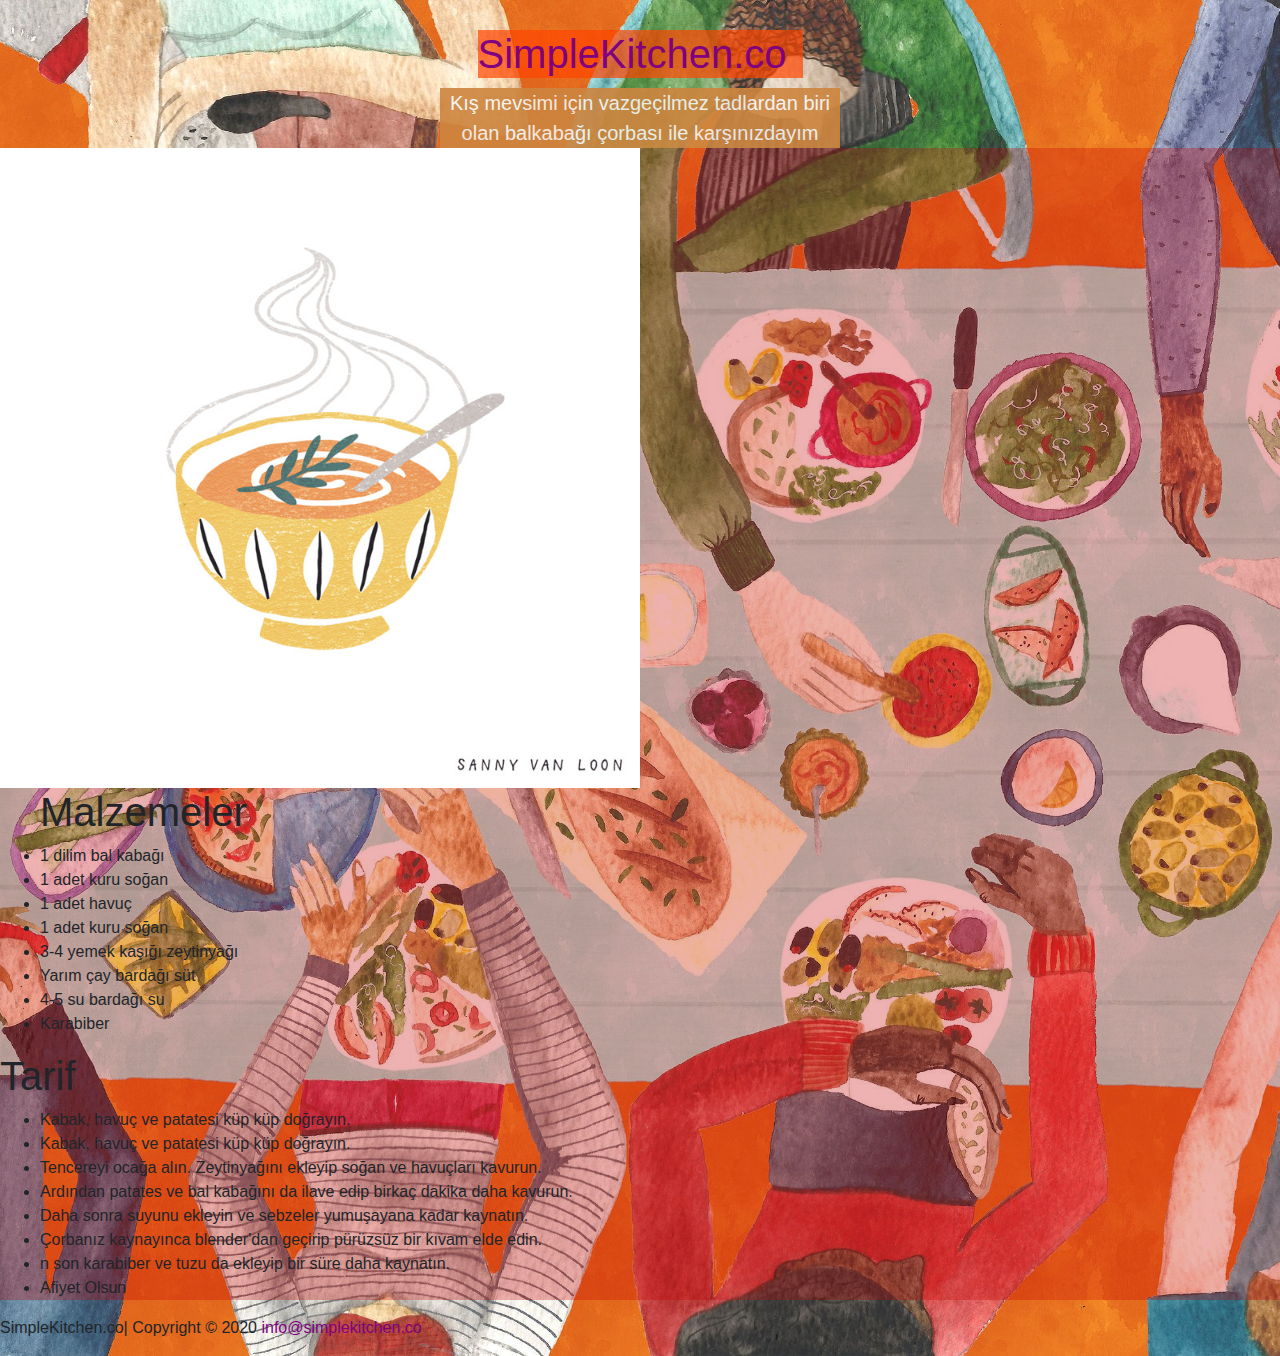
==== bal.html @ 624e7f46 "tarif girişi yapıldı" ====
<!DOCTYPE html>
<html lang="en">

<head>
    <meta charset="UTF-8">
    <meta name="viewport" content="width=device-width, initial-scale=1.0">
    <title>SimpleKitchen|Tarif</title>
    <link rel="stylesheet" href="https://stackpath.bootstrapcdn.com/bootstrap/4.4.1/css/bootstrap.min.css"
        integrity="sha384-Vkoo8x4CGsO3+Hhxv8T/Q5PaXtkKtu6ug5TOeNV6gBiFeWPGFN9MuhOf23Q9Ifjh" crossorigin="anonymous">

    <script src="https://code.jquery.com/jquery-3.4.1.slim.min.js"
        integrity="sha384-J6qa4849blE2+poT4WnyKhv5vZF5SrPo0iEjwBvKU7imGFAV0wwj1yYfoRSJoZ+n" crossorigin="anonymous">
    </script>
    <script src="https://cdn.jsdelivr.net/npm/popper.js@1.16.0/dist/umd/popper.min.js"
        integrity="sha384-Q6E9RHvbIyZFJoft+2mJbHaEWldlvI9IOYy5n3zV9zzTtmI3UksdQRVvoxMfooAo" crossorigin="anonymous">
    </script>
    <script src="https://stackpath.bootstrapcdn.com/bootstrap/4.4.1/js/bootstrap.min.js"
        integrity="sha384-wfSDF2E50Y2D1uUdj0O3uMBJnjuUD4Ih7YwaYd1iqfktj0Uod8GCExl3Og8ifwB6" crossorigin="anonymous">
    </script>
    <link rel="stylesheet" href="assets/css/simpleKitchen.css" />
    <link rel="icon" href=assets/img/logo.png type="image/png">
</head>

<body>
    <div class="baslik">
        <h1 id="simple">SimpleKitchen.co</h1>
        <div class="head">
           Kış mevsimi için vazgeçilmez tadlardan biri olan balkabağı çorbası ile karşınızdayım
        </div>
    </div>
    <div class="tarif">
        <img src="assets/img/logo.png">
        <ul>
            <h1>Malzemeler</h1>
            <li>1 dilim bal kabağı</li>
            <li> 1 adet kuru soğan </li>
            <li> 1 adet havuç </li>
            <li> 1 adet kuru soğan </li>
            <li> 3-4 yemek kaşığı zeytinyağı </li>
            <li> Yarım çay bardağı süt </li>
            <li> 4-5 su bardağı su </li>
            <li> Karabiber </li>

        </ul>
        <h1>Tarif</h1>
        <ul>
            <li>Kabak, havuç ve patatesi küp küp doğrayın.</li>
            <li>Kabak, havuç ve patatesi küp küp doğrayın.</li>
            <li>Tencereyi ocağa alın. Zeytinyağını ekleyip soğan ve havuçları kavurun.</li>
            <li>Ardından patates ve bal kabağını da ilave edip birkaç dakika daha kavurun.</li>
            <li>Daha sonra suyunu ekleyin ve sebzeler yumuşayana kadar kaynatın.</li>
            <li>Çorbanız kaynayınca blender'dan geçirip pürüzsüz bir kıvam elde edin.</li>
            <li>n son karabiber ve tuzu da ekleyip bir süre daha kaynatın.</li>
            <li>Afiyet Olsun </li>
        </ul>

    </div>
    <footer>
        <p>
            SimpleKitchen.co| Copyright © 2020
            <a href="info@simplekitchen.co"> info@simplekitchen.co</a>
        </p>

    </footer>
</body>

</html>
---- assets/css/simpleKitchen.css ----
body{
    text-decoration:purple;
    background-size:cover;
background-image:url("../img/back.jpg");
}
.head{
    margin:0 auto;
    background-color: peru;
    opacity:0.9;
    width:400px;
    text-align:center;
    font-family: Arial, Helvetica, sans-serif;
    font-size:20px;
    color:whitesmoke;

}
.yazi1{
    background-color:rgba(200, 0, 0, 0.3);
}
.kutu1{
    width:50%;
    height:50%;
    background-color:rgba(200, 0, 0, 0.3);
}
a{
    color:purple;
}
.footer{
    background-color:rgba(238, 225, 225, 0);
}
img{
    width:50%;
    height:50%;
}
.tarif{
    background-color:rgba(200, 0, 0, 0.3);
}
.card{
    background-color:rgba(200, 0, 0, 0.3);
}
.card-title{
    background-color:rgba(136, 252, 3, 0.4);
}
#simple{
    margin: 30px auto 10px auto;
    background-color:rgba(255,69,0,0.7);
    width:325px;
    color:purple;
}
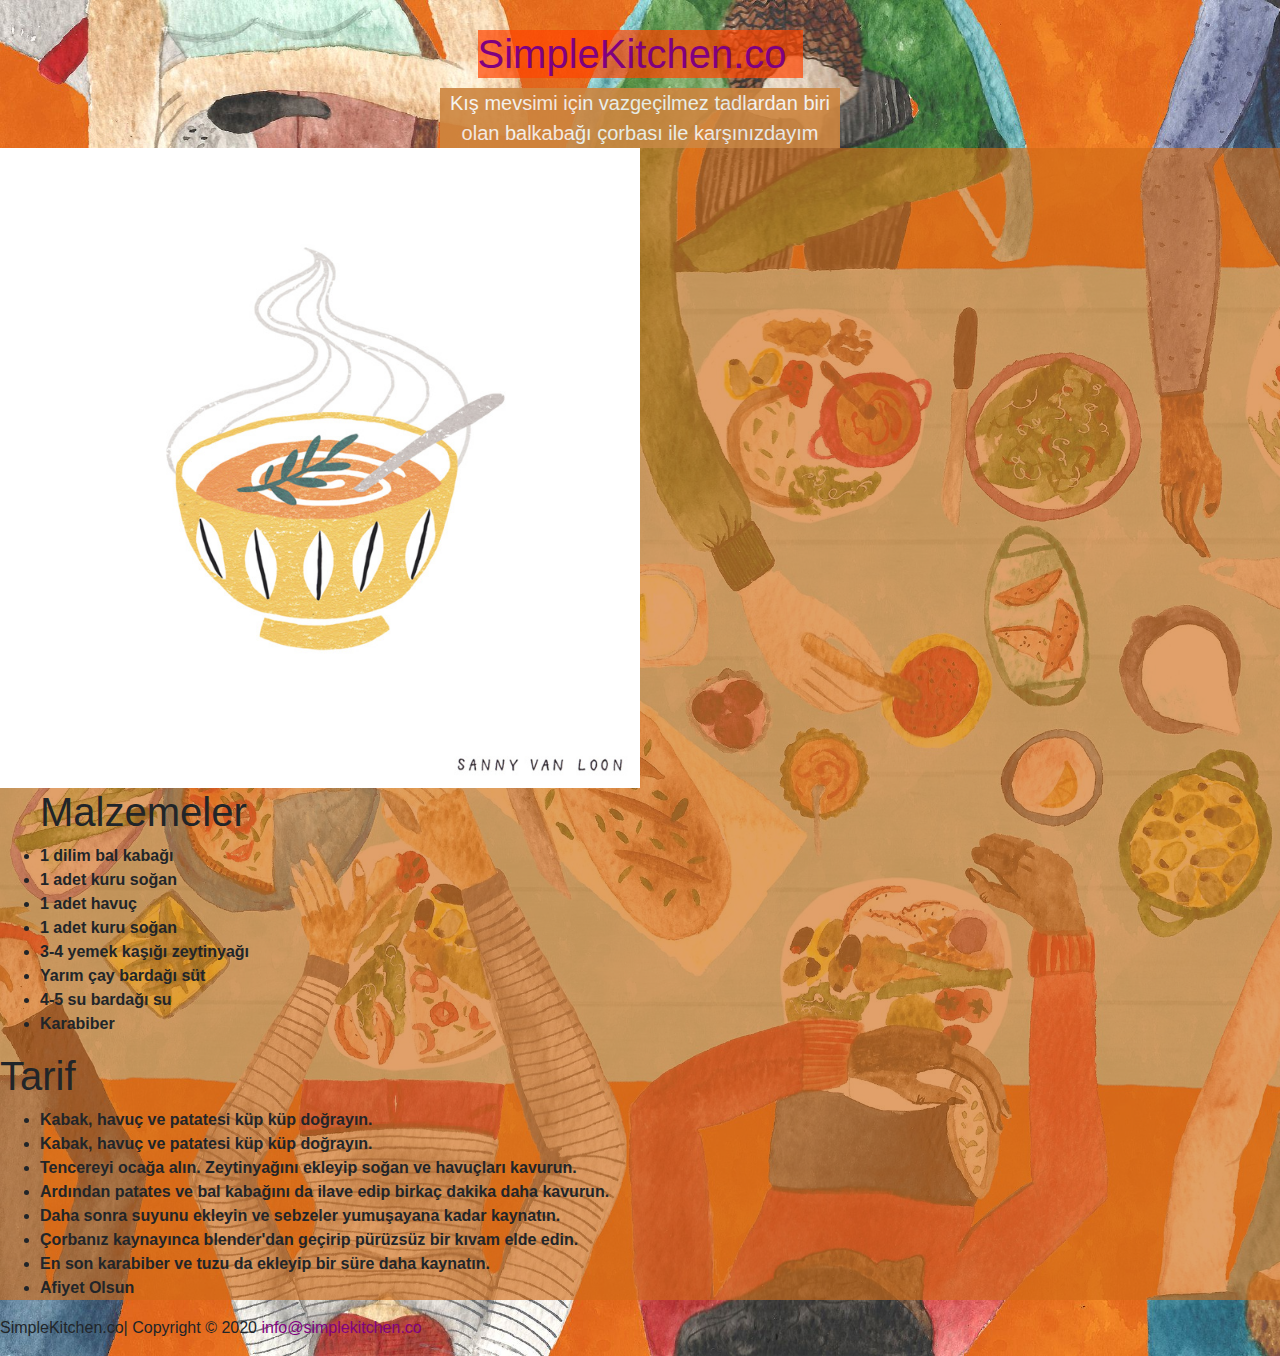
==== commit 56f78531: "card arkaplan rengi değiştirildi" ====
--- a/bal.html
+++ b/bal.html
@@ -50,7 +50,7 @@
             <li>Ardından patates ve bal kabağını da ilave edip birkaç dakika daha kavurun.</li>
             <li>Daha sonra suyunu ekleyin ve sebzeler yumuşayana kadar kaynatın.</li>
             <li>Çorbanız kaynayınca blender'dan geçirip pürüzsüz bir kıvam elde edin.</li>
-            <li>n son karabiber ve tuzu da ekleyip bir süre daha kaynatın.</li>
+            <li>En son karabiber ve tuzu da ekleyip bir süre daha kaynatın.</li>
             <li>Afiyet Olsun </li>
         </ul>
 
--- a/assets/css/simpleKitchen.css
+++ b/assets/css/simpleKitchen.css
@@ -9,18 +9,17 @@
     opacity:0.9;
     width:400px;
     text-align:center;
-    font-family: Arial, Helvetica, sans-serif;
     font-size:20px;
     color:whitesmoke;
 
 }
 .yazi1{
-    background-color:rgba(200, 0, 0, 0.3);
+    background-color:rgba(200, 0, 0, 0.603);
 }
 .kutu1{
     width:50%;
     height:50%;
-    background-color:rgba(200, 0, 0, 0.3);
+    background-color:rgba(200, 0, 0, 0.603);
 }
 a{
     color:purple;
@@ -33,10 +32,14 @@
     height:50%;
 }
 .tarif{
-    background-color:rgba(200, 0, 0, 0.3);
+    font-weight:bold;
+    font-weight:800;
+    background-color:rgba(209, 107, 24, 0.644);
 }
 .card{
-    background-color:rgba(200, 0, 0, 0.3);
+    font-weight:bold;
+    font-weight:700;
+    background-color:rgba(209,107, 24, 0.644);
 }
 .card-title{
     background-color:rgba(136, 252, 3, 0.4);
